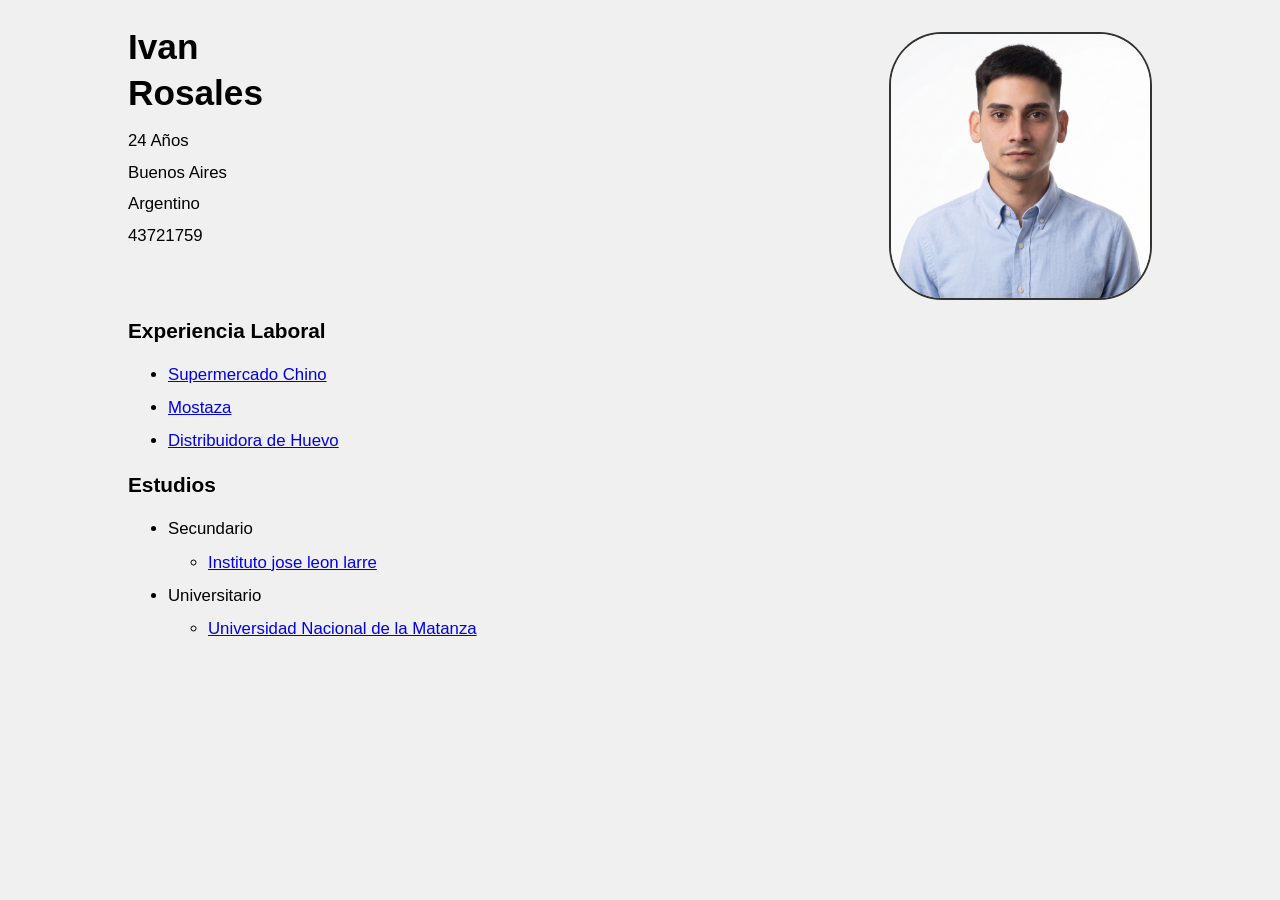
==== entrenamiento_01/ejercicio_01/index.html @ 015abcba "se agrega el ejercicio 1 del entrenamiento 1" ====
<!DOCTYPE html>
<html lang="es">
<head>
    <meta charset="UTF-8" />
    <meta name="viewport" content="width=device-width, initial-scale=1.0" />
    <title>Entrenamiento 1</title>
    <link rel="stylesheet" href="estilos.css" />
</head>

<body>
    <div class="contenedor_principal">
    
    <div class="encabezado-cv">
        <div class="datos-personales">
            <h1>Ivan Rosales</h1>
            <p>24 Años</p>
            <p>Buenos Aires</p>
            <p>Argentino</p>
            <p>43721759</p>
    </div>

    <div class="contenedor-flex">
        <img src="fotos/foto-perfil.png" alt="Foto de Ivan Rosales" class="foto-perfil" />
    </div>
</div>

<h3>Experiencia Laboral</h3>
<ul>
    <li><a href="Experiencia-laboral/supermercado-chino.html">Supermercado Chino</a></li>
    <li><a href="Experiencia-laboral/mostaza.html">Mostaza</a></li>
    <li><a href="Experiencia-laboral/distribuidora-hueveria.html">Distribuidora de Huevo</a></li>
</ul>

<h3>Estudios</h3>
<ul>
    <li>Secundario</li>
     <ul><li><a href="Estudios/instituto-jose-leon-larre.html">Instituto jose leon larre</a></li></ul>
    <li>Universitario</li>
    <ul><li><a href="Estudios/unlam.html">Universidad Nacional de la Matanza</a></li></ul>
</ul>
    </div>
</body>
</html>
---- entrenamiento_01/ejercicio_01/estilos.css ----
html {
    height: 100%;
}

body {
    font-family: Arial, sans-serif;
    background-color: #f0f0f0;
    margin: 0;
    height: 100%;
    overflow-x: hidden;
    font-size: 1.05rem;
    line-height: 1.6;
}

.contenedor_principal{
    margin: 0 auto;
    width: 80%;
    height: 100%;
    display: block;
    padding: 1.5rem 0;
    box-sizing: border-box;
}

h1 {
    color: black;
    font-family: Arial, sans-serif;
    margin: 1rem 0 0.8rem 0;
    font-size: 2.2rem;
    line-height: 1.3;
}

p {
    color: black;
    font-family: Arial, sans-serif;
    margin: 0.6rem 0;
    font-size: 1.05rem;
    line-height: 1.6;
}

h2{
    color: black;
    font-family: Arial, sans-serif;
    margin: 0.8rem 0 0.6rem 0;
    font-size: 1.6rem;
    line-height: 1.4;
}

h3{
    color: black;
    font-family: Arial, sans-serif;
    margin: 1rem 0 0.5rem 0;
    font-size: 1.3rem;
    line-height: 1.4;
}

li{
    margin: 0.5rem 0;
    font-family: Arial, sans-serif;
    font-size: 1.05rem;
    line-height: 1.5;
}

.encabezado-cv{
    display: flex;
    justify-content: space-between;
    align-items: flex-start;
    margin-bottom: 0.5rem;
    margin-top: 0;
    gap: 1.5rem;
}

.datos-personales h1{
    display: flex;
    flex-direction: column;
    align-items: flex-start;
    margin-top: 0;
    margin-bottom: 0.8rem;
}

.datos-personales p {
    margin: 0.4rem 0;
    font-size: 1.05rem;
    line-height: 1.5;
}

.contenedor-flex{
    display: flex;
    justify-content: flex-end;
}

.foto-perfil{
    margin-top: 0.5rem;
    width: 30%;
    height: auto;
    max-width: 35%;
    border-radius: 20%;
    border: #333 0.15rem solid;
}

.imagenes{
    display: inline-block;
    width: 45%;
    height: 12rem;
    object-fit: cover;
    border-radius: 5%;
    border: 0.15rem solid #333;
    margin: 0.5% 1%;
}

.contenedor-botones {
    display: flex;
    gap: 1rem;
    margin-top: 2rem;
    justify-content: center;
    clear: both;
}

.boton-navegacion {
    display: inline-block;
    padding: 0.8rem 1.5rem;
    border-radius: 0.3rem;    
    text-decoration: none;     
    font-weight: bold;
    text-align: center;
    cursor: pointer;
    border: 0.15rem solid transparent;
}

.boton-navegacion.siguiente {
    background-color: #0056b3;
    color: white;
}

.boton-navegacion.siguiente:hover { 
    background-color: #004494;
}

.boton-navegacion.anterior {
    background-color: #6c757d;
    color: white;
}

.boton-navegacion.anterior:hover { 
    background-color: #5a6268;
}

.boton-navegacion.volver {
    background-color: #343a40;
    color: white;
}

.boton-navegacion.volver:hover { 
    background-color: #23272b;
}

.contenedor-mapa {
    float: right;
    width: 35%;
    margin: 0.5rem 0 1rem 1.5rem;
    border: 0.1rem solid #333;
    border-radius: 0.5rem;
    overflow: hidden;
}

.mapa-google {
    width: 100%;
    height: 11rem;
    display: block;
}

.contenedor-imagenes-unlam {
    display: flex;
    gap: 1.5rem;
    justify-content: center;
    flex-wrap: wrap;
    margin: 1.5rem 0;
}

.contenedor-imagenes-unlam .imagenes {
    width: 45%;
    height: 11rem;
    object-fit: cover;
}
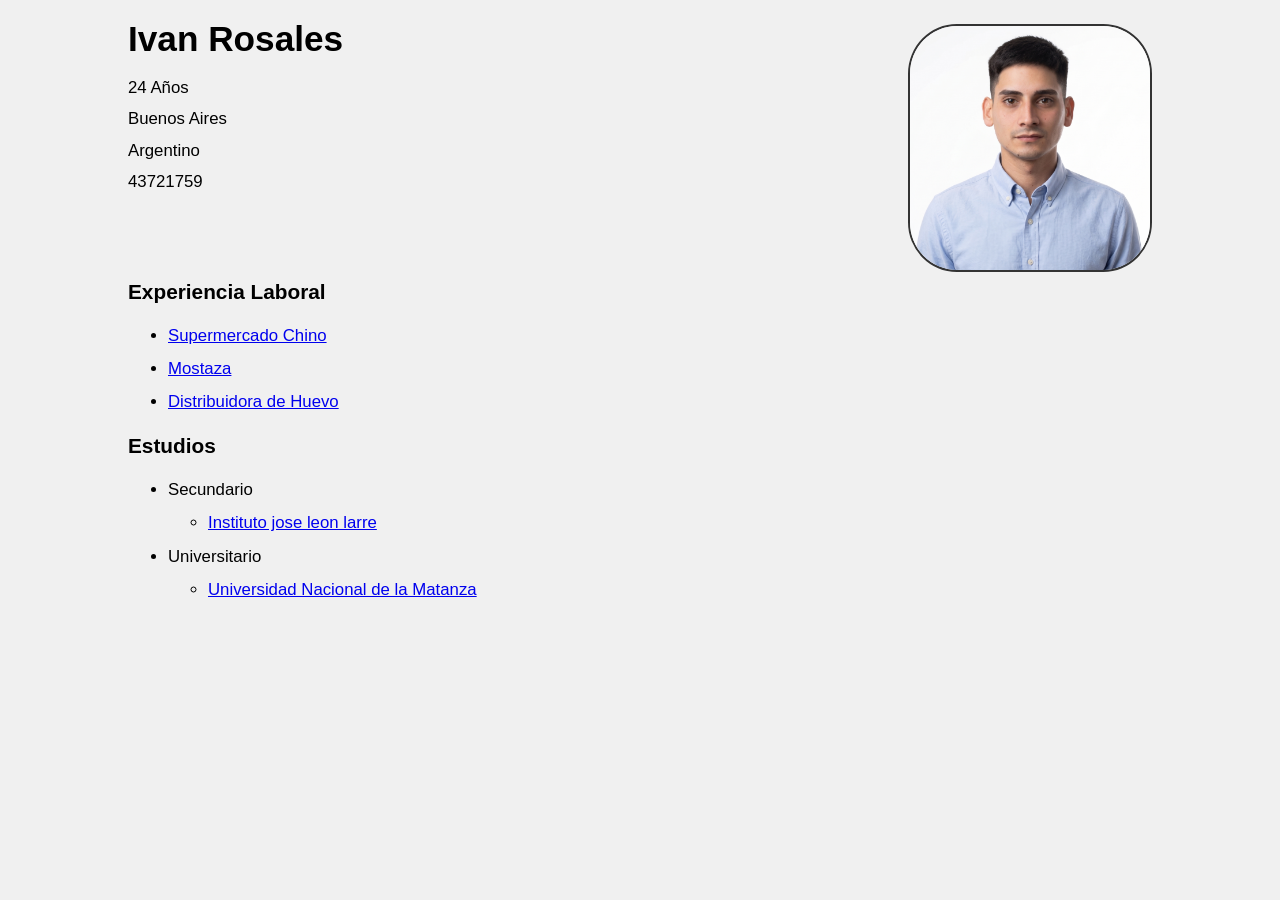
==== commit e29b58ce: "se agrega ejercicio 2 completo" ====
--- a/entrenamiento_01/ejercicio_01/index.html
+++ b/entrenamiento_01/ejercicio_01/index.html
@@ -10,19 +10,20 @@
 <body>
     <div class="contenedor_principal">
     
-    <div class="encabezado-cv">
+        <div class="encabezado-cv">
         <div class="datos-personales">
             <h1>Ivan Rosales</h1>
             <p>24 Años</p>
             <p>Buenos Aires</p>
             <p>Argentino</p>
             <p>43721759</p>
-    </div>
+        </div>
 
-    <div class="contenedor-flex">
+        <div class="contenedor-flex">
         <img src="fotos/foto-perfil.png" alt="Foto de Ivan Rosales" class="foto-perfil" />
-    </div>
-</div>
+        </div>
+
+        </div>   
 
 <h3>Experiencia Laboral</h3>
 <ul>
@@ -39,5 +40,6 @@
     <ul><li><a href="Estudios/unlam.html">Universidad Nacional de la Matanza</a></li></ul>
 </ul>
     </div>
+
 </body>
 </html>
--- a/entrenamiento_01/ejercicio_01/estilos.css
+++ b/entrenamiento_01/ejercicio_01/estilos.css
@@ -17,7 +17,7 @@
     width: 80%;
     height: 100%;
     display: block;
-    padding: 1.5rem 0;
+    padding: 1rem 0;
     box-sizing: border-box;
 }
 
@@ -32,7 +32,7 @@
 p {
     color: black;
     font-family: Arial, sans-serif;
-    margin: 0.6rem 0;
+    margin: 0.3rem 0;
     font-size: 1.05rem;
     line-height: 1.6;
 }
@@ -40,7 +40,7 @@
 h2{
     color: black;
     font-family: Arial, sans-serif;
-    margin: 0.8rem 0 0.6rem 0;
+    margin: 0.3rem 0 0.5rem 0;
     font-size: 1.6rem;
     line-height: 1.4;
 }
@@ -48,7 +48,7 @@
 h3{
     color: black;
     font-family: Arial, sans-serif;
-    margin: 1rem 0 0.5rem 0;
+    margin: 0.3rem 0 0.5rem 0;
     font-size: 1.3rem;
     line-height: 1.4;
 }
@@ -64,9 +64,9 @@
     display: flex;
     justify-content: space-between;
     align-items: flex-start;
-    margin-bottom: 0.5rem;
+    margin-bottom: 0.1rem;
     margin-top: 0;
-    gap: 1.5rem;
+    gap: 1rem;
 }
 
 .datos-personales h1{
@@ -88,13 +88,12 @@
     justify-content: flex-end;
 }
 
-.foto-perfil{
+.foto-perfil {
     margin-top: 0.5rem;
-    width: 30%;
-    height: auto;
-    max-width: 35%;
+    width: 15rem;
+    height: auto; 
     border-radius: 20%;
-    border: #333 0.15rem solid;
+    border: 0.15rem solid #333;
 }
 
 .imagenes{
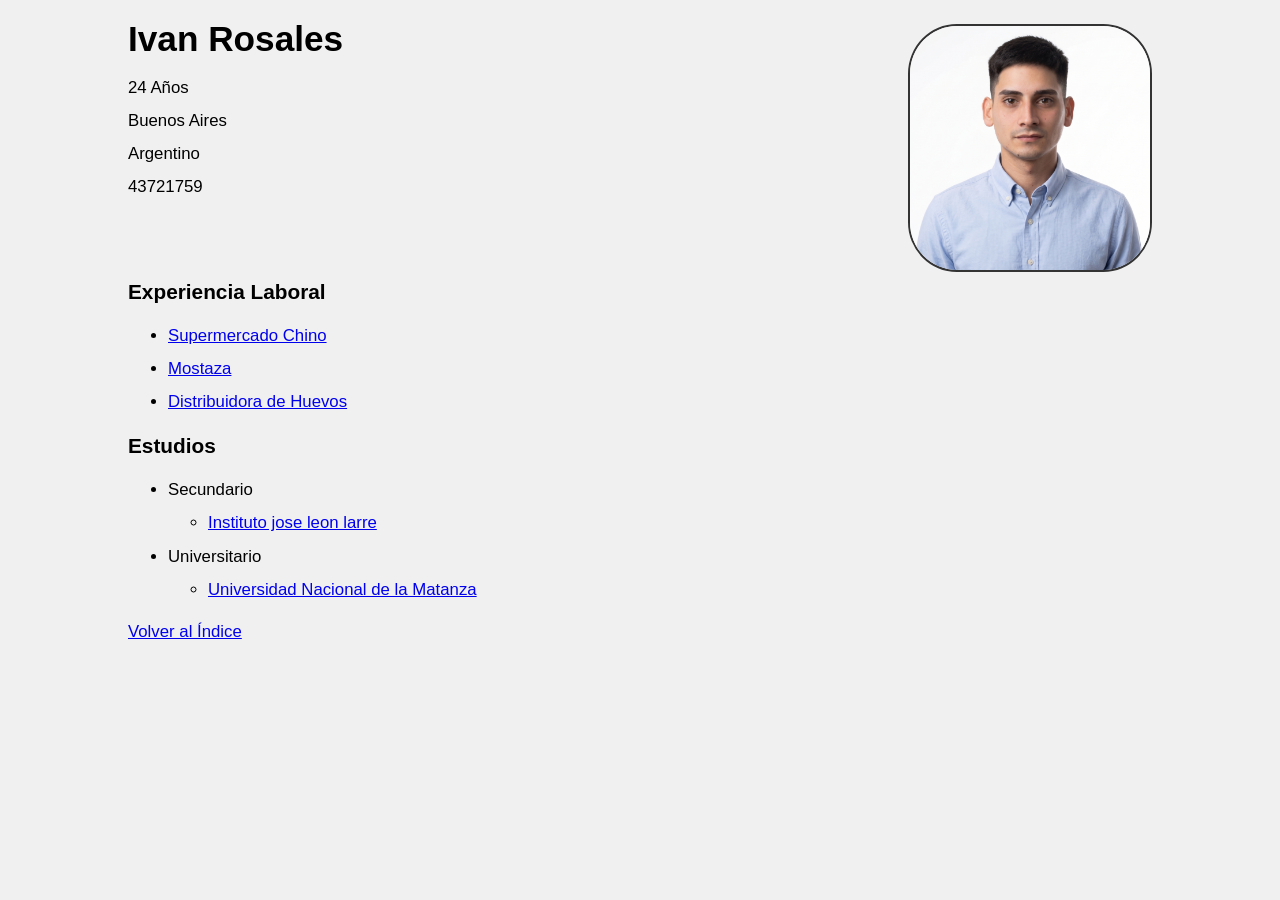
==== commit 08954a2f: "Ajustes finales" ====
--- a/entrenamiento_01/ejercicio_01/index.html
+++ b/entrenamiento_01/ejercicio_01/index.html
@@ -1,45 +1,55 @@
 <!DOCTYPE html>
 <html lang="es">
+
 <head>
     <meta charset="UTF-8" />
     <meta name="viewport" content="width=device-width, initial-scale=1.0" />
     <title>Entrenamiento 1</title>
-    <link rel="stylesheet" href="estilos.css" />
+    <link rel="stylesheet" href="./estilos.css" />
 </head>
 
 <body>
-    <div class="contenedor_principal">
-    
-        <div class="encabezado-cv">
-        <div class="datos-personales">
-            <h1>Ivan Rosales</h1>
-            <p>24 Años</p>
-            <p>Buenos Aires</p>
-            <p>Argentino</p>
-            <p>43721759</p>
-        </div>
+    <main class="contenedor_principal">
 
-        <div class="contenedor-flex">
-        <img src="fotos/foto-perfil.png" alt="Foto de Ivan Rosales" class="foto-perfil" />
-        </div>
+        <header class="encabezado-cv">
+            <div class="datos-personales">
+                <h1>Ivan Rosales</h1>
+                <p>24 Años</p>
+                <p>Buenos Aires</p>
+                <p>Argentino</p>
+                <p>43721759</p>
+            </div>
 
-        </div>   
+            <img src="./fotos/foto-perfil.png" alt="Foto de Ivan Rosales" class="foto-perfil" />
+        </header>
 
-<h3>Experiencia Laboral</h3>
-<ul>
-    <li><a href="Experiencia-laboral/supermercado-chino.html">Supermercado Chino</a></li>
-    <li><a href="Experiencia-laboral/mostaza.html">Mostaza</a></li>
-    <li><a href="Experiencia-laboral/distribuidora-hueveria.html">Distribuidora de Huevo</a></li>
-</ul>
+        <section class="experiencia-laboral">
+            <h3>Experiencia Laboral</h3>
+            <ul>
+                <li><a href="./Experiencia-laboral/supermercado-chino.html">Supermercado Chino</a></li>
+                <li><a href="./Experiencia-laboral/mostaza.html">Mostaza</a></li>
+                <li><a href="./Experiencia-laboral/distribuidora-hueveria.html">Distribuidora de Huevos</a></li>
+            </ul>
+        </section>
 
-<h3>Estudios</h3>
-<ul>
-    <li>Secundario</li>
-     <ul><li><a href="Estudios/instituto-jose-leon-larre.html">Instituto jose leon larre</a></li></ul>
-    <li>Universitario</li>
-    <ul><li><a href="Estudios/unlam.html">Universidad Nacional de la Matanza</a></li></ul>
-</ul>
-    </div>
+        <section class="estudios">
+            <h3>Estudios</h3>
+            <ul>
+                <li>Secundario
+                    <ul>
+                        <li><a href="./Estudios/instituto-jose-leon-larre.html">Instituto jose leon larre</a></li>
+                    </ul>
+                </li>
+                <li>Universitario
+                    <ul>
+                        <li><a href="./Estudios/unlam.html">Universidad Nacional de la Matanza</a></li>
+                    </ul>
+                </li>
+            </ul>
+            </section>
 
+            <a href="/index.html" class="enlace-indice">Volver al Índice</a>
+    </main>
 </body>
+
 </html>
--- a/entrenamiento_01/ejercicio_01/estilos.css
+++ b/entrenamiento_01/ejercicio_01/estilos.css
@@ -4,6 +4,7 @@
 
 body {
     font-family: Arial, sans-serif;
+    color: black;
     background-color: #f0f0f0;
     margin: 0;
     height: 100%;
@@ -22,41 +23,29 @@
 }
 
 h1 {
-    color: black;
-    font-family: Arial, sans-serif;
     margin: 1rem 0 0.8rem 0;
     font-size: 2.2rem;
     line-height: 1.3;
 }
 
-p {
-    color: black;
-    font-family: Arial, sans-serif;
-    margin: 0.3rem 0;
-    font-size: 1.05rem;
-    line-height: 1.6;
-}
-
 h2{
-    color: black;
-    font-family: Arial, sans-serif;
     margin: 0.3rem 0 0.5rem 0;
     font-size: 1.6rem;
     line-height: 1.4;
 }
 
 h3{
-    color: black;
-    font-family: Arial, sans-serif;
     margin: 0.3rem 0 0.5rem 0;
     font-size: 1.3rem;
     line-height: 1.4;
 }
 
+p {
+    margin: 0.3rem 0;
+}
+
 li{
     margin: 0.5rem 0;
-    font-family: Arial, sans-serif;
-    font-size: 1.05rem;
     line-height: 1.5;
 }
 
@@ -79,13 +68,6 @@
 
 .datos-personales p {
     margin: 0.4rem 0;
-    font-size: 1.05rem;
-    line-height: 1.5;
-}
-
-.contenedor-flex{
-    display: flex;
-    justify-content: flex-end;
 }
 
 .foto-perfil {
